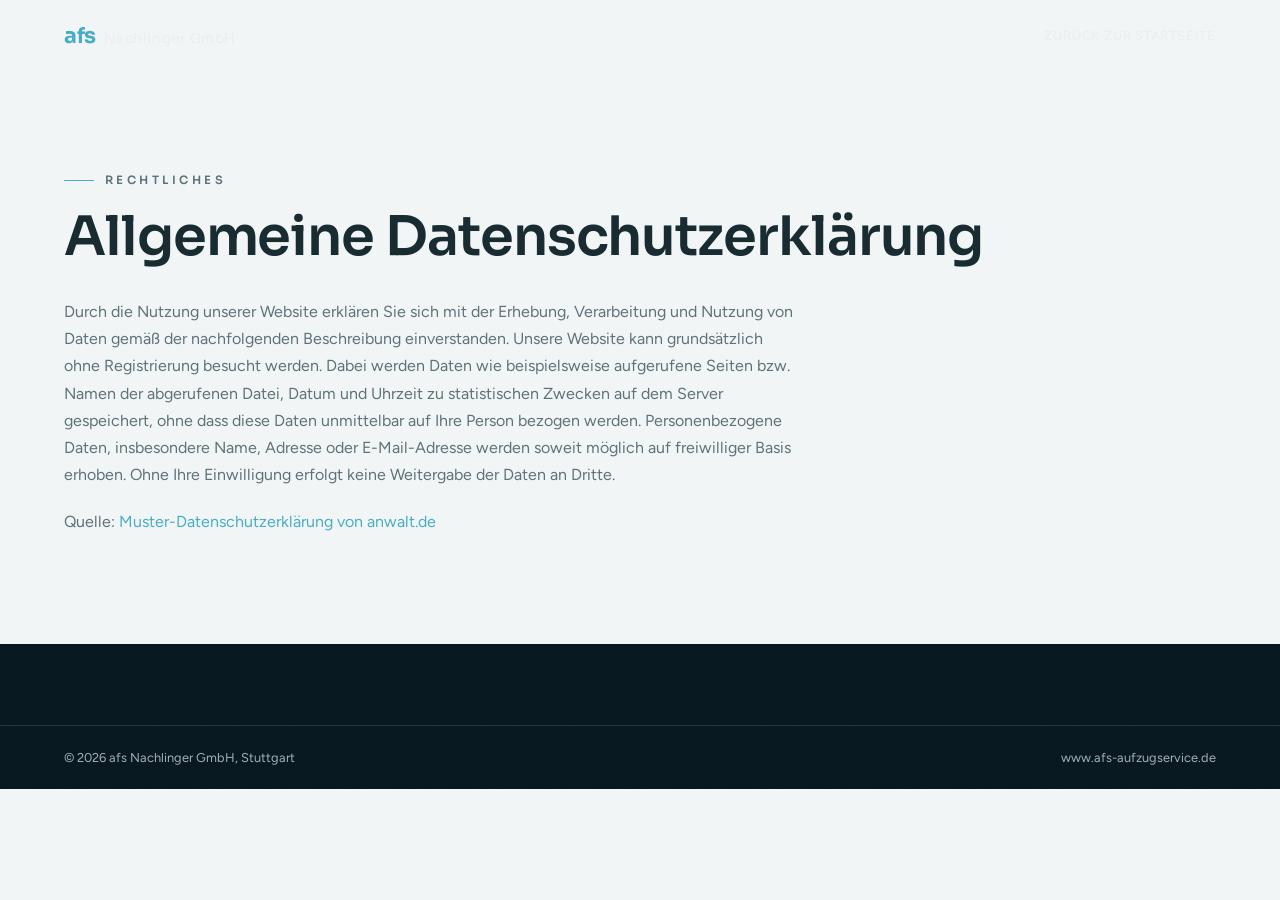
==== datenschutz.html @ e0c66be9 "AFS Aufzugservice — Relaunch-Vorschau (Petrol-Editorial, Etagen-Anzeige) Co-Authored-By: Claude Fabl" ====
<!DOCTYPE html>
<html lang="de">
<head>
<meta charset="UTF-8">
<meta name="viewport" content="width=device-width, initial-scale=1.0">
<meta name="robots" content="noindex, nofollow">
<title>Datenschutzerklärung — afs Nachlinger GmbH</title>
<link rel="preconnect" href="https://fonts.googleapis.com">
<link rel="preconnect" href="https://fonts.gstatic.com" crossorigin>
<link href="https://fonts.googleapis.com/css2?family=Sora:wght@400;600;700&family=Figtree:wght@400;500;600&display=swap" rel="stylesheet">
<link rel="stylesheet" href="css/style.css">
<script src="js/head.js"></script>
<style>
  .legal{ padding:clamp(8rem,18vh,12rem) 0 clamp(4rem,10vh,7rem); }
  .legal h1{ font-size:clamp(2rem,4.6vw,3.4rem); margin-bottom:2rem; }
  .legal p{ max-width:46rem; color:var(--muted); margin-bottom:1.2rem; }
  .legal a{ color:var(--accent); }
</style>
</head>
<body>
<header class="nav is-scrolled" data-nav>
  <a class="nav__brand" href="index.html">
    <span class="nav__logo">afs</span>
    <span class="nav__name">Nachlinger GmbH</span>
  </a>
  <nav class="nav__links" aria-label="Hauptnavigation">
    <a href="index.html">Zurück zur Startseite</a>
  </nav>
</header>
<main class="legal">
  <div class="wrap">
    <p class="eyebrow">Rechtliches</p>
    <h1>Allgemeine Datenschutzerklärung</h1>
    <p>Durch die Nutzung unserer Website erklären Sie sich mit der Erhebung, Verarbeitung und Nutzung von Daten gemäß der nachfolgenden Beschreibung einverstanden. Unsere Website kann grundsätzlich ohne Registrierung besucht werden. Dabei werden Daten wie beispielsweise aufgerufene Seiten bzw. Namen der abgerufenen Datei, Datum und Uhrzeit zu statistischen Zwecken auf dem Server gespeichert, ohne dass diese Daten unmittelbar auf Ihre Person bezogen werden. Personenbezogene Daten, insbesondere Name, Adresse oder E-Mail-Adresse werden soweit möglich auf freiwilliger Basis erhoben. Ohne Ihre Einwilligung erfolgt keine Weitergabe der Daten an Dritte.</p>
    <p>Quelle: <a href="https://www.anwalt.de/vorlage/muster-datenschutzerklaerung.php" rel="noopener">Muster-Datenschutzerklärung von anwalt.de</a></p>
  </div>
</main>
<footer class="footer">
  <div class="wrap footer__base">
    <p>© 2026 afs Nachlinger GmbH, Stuttgart</p>
    <p>www.afs-aufzugservice.de</p>
  </div>
</footer>
<script src="js/main.js"></script>
</body>
</html>
---- css/style.css ----
/* ═══════════════════════════════════════════════════════════
   afs Nachlinger GmbH — Aufzug · Fahrtreppen · Service
   Ruhiges Petrol-Editorial · Signature: Etagen-Anzeige
   ═══════════════════════════════════════════════════════════ */

:root{
  --bg:        #f2f5f5;   /* kühles Off-White */
  --bg-dark:   #0c2129;   /* tiefes Petrol (aus dem Alt-Hero) */
  --bg-darker: #081820;
  --ink:       #172b31;   /* Text auf hell, kühl gebrochen */
  --ink-light: #e6eeef;   /* Text auf dunkel */
  --muted:     #5d7278;
  --muted-light:#9db2b7;
  --accent:    #47adc6;   /* beruhigtes Türkis der Altseite (#52bad5) */
  --accent-soft:#7cc6d8;
  --line:      rgba(23,43,49,.13);
  --line-light:rgba(230,238,239,.14);
  --display:   "Sora", system-ui, sans-serif;
  --sans:      "Figtree", system-ui, sans-serif;
  --pad:       clamp(1.4rem, 5vw, 6rem);
  --maxw:      1440px;
}

*{ margin:0; padding:0; box-sizing:border-box; }
html{ -webkit-font-smoothing:antialiased; text-rendering:optimizeLegibility; scroll-behavior:smooth; }
body{
  background:var(--bg); color:var(--ink);
  font-family:var(--sans);
  font-size:clamp(1rem, .6rem + .5vw, 1.125rem);
  line-height:1.7; overflow-x:hidden;
}
img{ display:block; width:100%; height:100%; object-fit:cover; }
a{ color:inherit; text-decoration:none; }
::selection{ background:var(--accent); color:#06171d; }
h1,h2,h3,h4{ font-family:var(--display); font-weight:600; line-height:1.04; letter-spacing:-.02em; }
em{ font-style:normal; color:var(--accent); }
.wrap{ max-width:var(--maxw); margin:0 auto; padding-left:var(--pad); padding-right:var(--pad); }

/* Filmkorn, sehr subtil */
body::after{ content:""; position:fixed; inset:0; z-index:9999; pointer-events:none;
  opacity:.03; mix-blend-mode:overlay;
  background-image:url("data:image/svg+xml,%3Csvg xmlns='http://www.w3.org/2000/svg' width='140' height='140'%3E%3Cfilter id='n'%3E%3CfeTurbulence type='fractalNoise' baseFrequency='.9' numOctaves='3'/%3E%3C/filter%3E%3Crect width='100%25' height='100%25' filter='url(%23n)'/%3E%3C/svg%3E"); }

/* ── Eyebrow ─────────────────────────────────────────────── */
.eyebrow{
  display:inline-flex; align-items:center; gap:11px;
  font-size:.72rem; font-weight:600; font-family:var(--display);
  text-transform:uppercase; letter-spacing:.3em; color:var(--accent);
  margin-bottom:1.1rem;
}
.eyebrow::before{ content:""; width:30px; height:1px; background:var(--accent); }
.eyebrow--light{ color:var(--accent-soft); }
.eyebrow--light::before{ background:var(--accent-soft); }

/* ── Etagen-Anzeige (Signature) ──────────────────────────── */
.lift-panel{
  position:fixed; right:clamp(.8rem,2vw,2rem); top:50%; transform:translateY(-50%);
  z-index:90; display:flex; flex-direction:column; align-items:center; gap:14px;
}
.lift-panel__display{
  display:flex; flex-direction:column; align-items:center; gap:2px;
  background:var(--bg-darker); border:1px solid var(--line-light);
  border-radius:6px; padding:.55rem .7rem .5rem; min-width:52px;
  box-shadow:0 8px 30px rgba(8,24,32,.35);
}
.lift-panel__arrow{
  font-size:.55rem; color:var(--accent); line-height:1;
  transition:transform .3s ease, opacity .3s ease;
}
.lift-panel__arrow.is-down{ transform:rotate(180deg); }
.lift-panel__floor{
  font-family:var(--display); font-weight:700; font-size:1.35rem; line-height:1.1;
  color:var(--accent); font-variant-numeric:tabular-nums;
  text-shadow:0 0 14px rgba(71,173,198,.55);
}
.lift-panel__stops{ list-style:none; display:flex; flex-direction:column; align-items:center; gap:10px; }
.lift-panel__stops li{
  font-family:var(--display); font-size:.6rem; font-weight:600;
  color:var(--muted); opacity:.55; line-height:1;
  width:22px; height:22px; border-radius:50%;
  display:flex; align-items:center; justify-content:center;
  border:1px solid transparent;
  transition:all .35s ease;
}
.lift-panel__stops li.is-on{
  color:var(--accent); opacity:1; border-color:var(--accent);
}
@media (max-width: 920px){ .lift-panel{ display:none; } }

/* ── Nav ─────────────────────────────────────────────────── */
.nav{
  position:fixed; top:0; left:0; right:0; z-index:100;
  display:flex; align-items:center; justify-content:space-between;
  padding:1.1rem var(--pad);
  color:var(--ink-light);
  transition:background .4s ease, box-shadow .4s ease, padding .4s ease, color .4s ease;
}
.nav.is-scrolled{
  background:rgba(8,24,32,.86); backdrop-filter:blur(14px); -webkit-backdrop-filter:blur(14px);
  padding-top:.7rem; padding-bottom:.7rem;
  box-shadow:0 1px 0 var(--line-light);
}
.nav__brand{ display:flex; align-items:baseline; gap:.5rem; }
.nav__logo{
  font-family:var(--display); font-weight:700; font-size:1.35rem; letter-spacing:-.02em;
  color:var(--accent);
}
.nav__name{ font-family:var(--display); font-weight:400; font-size:.85rem; letter-spacing:.04em; opacity:.85; }
.nav__links{ display:flex; align-items:center; gap:clamp(1rem,2.4vw,2.2rem); }
.nav__links a{
  font-size:.82rem; font-weight:500; letter-spacing:.06em; text-transform:uppercase;
  opacity:.85; transition:opacity .25s ease, color .25s ease;
}
.nav__links a:hover{ opacity:1; color:var(--accent-soft); }
.nav__cta{
  border:1px solid var(--accent); border-radius:40px;
  padding:.5rem 1.2rem; color:var(--accent-soft) !important; opacity:1 !important;
  transition:background .25s ease, color .25s ease;
}
.nav__cta:hover{ background:var(--accent); color:#06171d !important; }
@media (max-width: 720px){
  .nav__name{ display:none; }
  .nav__links a:not(.nav__cta){ display:none; }
}

/* ── Hero ────────────────────────────────────────────────── */
.hero{
  position:relative; height:100svh; min-height:640px;
  display:flex; flex-direction:column; justify-content:flex-end;
  background:var(--bg-dark); color:var(--ink-light);
}
.hero__media{ position:absolute; inset:0; z-index:0; overflow:hidden; }
.hero__media img{ transform:scale(1.08); will-change:transform; }
.hero__scrim{ position:absolute; inset:0; z-index:1;
  background:
    linear-gradient(to top, rgba(8,24,32,.94) 0%, rgba(8,24,32,.35) 48%, rgba(8,24,32,.45) 100%),
    radial-gradient(110% 70% at 78% 30%, rgba(71,173,198,.10), transparent 60%);
}
.hero__inner{
  position:relative; z-index:2; width:100%;
  max-width:var(--maxw); margin:0 auto;
  padding:0 var(--pad) clamp(2.4rem,6vh,4.5rem);
}
.hero__eyebrow{
  font-family:var(--display); font-size:.78rem; font-weight:600;
  text-transform:uppercase; letter-spacing:.32em; color:var(--accent-soft);
  margin-bottom:1.4rem;
}
.hero__title{
  font-size:clamp(2.9rem, 9.5vw, 8.2rem);
  font-weight:700; line-height:.98; letter-spacing:-.03em;
  margin-bottom:1.8rem;
}
.hero__title .line{ display:block; overflow:hidden; }
.hero__title .line > span{ display:block; will-change:transform; transition:transform 1.15s cubic-bezier(.16,1,.3,1); }
.js .hero__title .line > span{ transform:translateY(112%); }
.hero__title .line.is-in > span{ transform:translateY(0); }
.hero__foot{
  display:flex; align-items:flex-end; justify-content:space-between; gap:2rem; flex-wrap:wrap;
  border-top:1px solid var(--line-light); padding-top:1.6rem;
}
.hero__sub{ max-width:34rem; color:var(--muted-light); font-size:.98rem; }
.hero__hint{
  display:inline-flex; align-items:center; gap:12px; white-space:nowrap;
  font-family:var(--display); font-size:.72rem; font-weight:600;
  text-transform:uppercase; letter-spacing:.26em; color:var(--accent-soft);
}
.hero__hint-line{
  width:1px; height:44px; background:var(--accent); position:relative; overflow:hidden;
}
.hero__hint-line::after{
  content:""; position:absolute; left:0; top:-100%; width:100%; height:100%;
  background:var(--ink-light); animation:cable 2.2s cubic-bezier(.6,0,.4,1) infinite;
}
@keyframes cable{ 0%{ top:-100%; } 60%,100%{ top:100%; } }

/* ── Intro ───────────────────────────────────────────────── */
.intro{ padding:clamp(5rem,12vh,9rem) 0 clamp(2rem,5vh,4rem); }
.intro__title{ font-size:clamp(2rem,4.6vw,3.6rem); max-width:22ch; margin-bottom:1.6rem; }
.intro__lead{ max-width:44rem; color:var(--muted); font-size:clamp(1.05rem,1.3vw,1.25rem); }

/* ── Etagen / Leistungen ─────────────────────────────────── */
.floor{ padding:clamp(3.5rem,9vh,7rem) 0; position:relative; }
.floor__grid{
  display:grid; grid-template-columns:.9fr 1.1fr; gap:clamp(2rem,5vw,5.5rem);
  align-items:center;
}
.floor--flip .floor__grid{ direction:rtl; }
.floor--flip .floor__body, .floor--flip .floor__media{ direction:ltr; }
.floor__media{ position:relative; }
.floor__body{ position:relative; }
.floor__num{
  position:absolute; top:-1.2em; right:0; z-index:0;
  font-family:var(--display); font-weight:700;
  font-size:clamp(7rem,16vw,13rem); line-height:1;
  color:transparent; -webkit-text-stroke:1px rgba(71,173,198,.22);
  pointer-events:none; user-select:none;
}
.floor__title{ font-size:clamp(1.9rem,3.6vw,3rem); margin-bottom:1.3rem; position:relative; }
.floor__body p{ color:var(--muted); margin-bottom:1.1rem; max-width:36rem; position:relative; }
.floor__facts{
  list-style:none; display:flex; flex-wrap:wrap; gap:.4rem 1.2rem;
  margin-top:1.4rem; padding-top:1.2rem; border-top:1px solid var(--line);
}
.floor__facts li{
  font-family:var(--display); font-size:.78rem; font-weight:600;
  text-transform:uppercase; letter-spacing:.12em; color:var(--ink);
}
.floor__facts li:not(:last-child)::after{ content:"/"; color:var(--accent); margin-left:1.2rem; opacity:.55; }
@media (max-width: 860px){
  .floor__grid{ grid-template-columns:1fr; }
  .floor--flip .floor__grid{ direction:ltr; }
  .floor__num{ top:-.6em; }
}

/* ── Bild-Slots (automatisch, JS lädt sobald Datei da) ──── */
.img-slot{
  position:relative; overflow:hidden; border-radius:2px;
  background:
    repeating-linear-gradient(to bottom, transparent 0 72px, rgba(230,238,239,.05) 72px 73px),
    linear-gradient(160deg, #10333e 0%, #0c2129 55%, #081820 100%);
}
.img-slot--tall{ aspect-ratio:4/5; max-height:640px; }
.img-slot::before{
  content:""; position:absolute; left:50%; top:0; bottom:0; width:1px;
  background:linear-gradient(to bottom, transparent, rgba(71,173,198,.28), transparent);
}
.img-slot.is-loaded{ background:none; }
.img-slot.is-loaded::before{ display:none; }
.img-slot img{ position:absolute; inset:0; }

/* Bild-Reveal: clip auf img, beobachtet wird der Container */
.reveal-img .img-slot img{ transition:clip-path 1.2s cubic-bezier(.16,1,.3,1); }
.js .reveal-img .img-slot img{ clip-path:inset(0 0 100% 0); }
.reveal-img.is-in .img-slot img{ clip-path:inset(0 0 0% 0); }

/* ── Über uns (dunkles Band) ─────────────────────────────── */
.about{
  position:relative; padding:clamp(6rem,16vh,11rem) 0;
  background:var(--bg-dark); color:var(--ink-light);
}
.about__media{ position:absolute; inset:0; border-radius:0; }
.about__scrim{ position:absolute; inset:0;
  background:linear-gradient(100deg, rgba(8,24,32,.96) 30%, rgba(8,24,32,.72) 70%, rgba(8,24,32,.55) 100%);
}
.about__inner{ position:relative; z-index:2; }
.about__title{ font-size:clamp(2rem,4.6vw,3.8rem); margin-bottom:1.6rem; max-width:20ch; }
.about__text{ max-width:40rem; color:var(--muted-light); margin-bottom:2rem; }
.about__badge{
  display:inline-block; font-family:var(--display); font-size:.75rem; font-weight:600;
  text-transform:uppercase; letter-spacing:.18em; color:var(--accent-soft);
  border:1px solid var(--line-light); border-radius:40px; padding:.7rem 1.4rem;
}

/* ── Notdienst ───────────────────────────────────────────── */
.sos{ padding:clamp(5rem,13vh,9rem) 0; text-align:center; }
.sos__inner{ display:flex; flex-direction:column; align-items:center; }
.sos__title{ font-size:clamp(2rem,4.8vw,3.8rem); max-width:20ch; margin-bottom:1.2rem; }
.sos__text{ color:var(--muted); margin-bottom:2.2rem; }
.sos__actions{ display:flex; gap:1rem; flex-wrap:wrap; justify-content:center; }
.btn{
  display:inline-block; font-family:var(--display); font-weight:600; font-size:.95rem;
  background:var(--accent); color:#06171d; border-radius:40px;
  padding:.95rem 2.1rem; letter-spacing:.02em;
  transition:transform .25s ease, box-shadow .25s ease;
}
.btn:hover{ transform:translateY(-3px); box-shadow:0 12px 30px rgba(71,173,198,.35); }
.btn--ghost{
  background:transparent; color:var(--ink); border:1px solid var(--line);
}
.btn--ghost:hover{ box-shadow:0 12px 30px rgba(23,43,49,.12); }

/* ── Footer ──────────────────────────────────────────────── */
.footer{ background:var(--bg-darker); color:var(--ink-light); padding:clamp(3.5rem,9vh,6rem) 0 0; }
.footer__grid{
  display:grid; grid-template-columns:1.3fr 1fr 1fr; gap:clamp(2rem,5vw,4rem);
  padding-bottom:clamp(2.5rem,6vh,4rem);
}
.footer__logo{ font-family:var(--display); font-weight:700; font-size:1.7rem; color:var(--accent); }
.footer__logo span{ font-weight:400; font-size:1.05rem; color:var(--ink-light); }
.footer__tag{
  font-family:var(--display); font-size:.72rem; font-weight:600;
  text-transform:uppercase; letter-spacing:.28em; color:var(--muted-light);
  margin:.7rem 0 1.4rem;
}
.footer__badge{ font-size:.85rem; color:var(--muted-light); max-width:26rem; }
.footer__col h4{
  font-size:.75rem; font-weight:600; text-transform:uppercase; letter-spacing:.22em;
  color:var(--accent-soft); margin-bottom:1.1rem;
}
.footer__col p, .footer__col address{ font-style:normal; font-size:.95rem; color:var(--muted-light); margin-bottom:.9rem; }
.footer__col a{ transition:color .25s ease; }
.footer__col a:hover{ color:var(--accent-soft); }
.footer__note{ font-size:.8rem; opacity:.6; }
.footer__base{
  display:flex; justify-content:space-between; gap:1rem; flex-wrap:wrap;
  border-top:1px solid var(--line-light);
  padding-top:1.3rem; padding-bottom:1.3rem;
  font-size:.8rem; color:var(--muted-light);
}
@media (max-width: 860px){ .footer__grid{ grid-template-columns:1fr; } }

/* ── Reveals ─────────────────────────────────────────────── */
.reveal{ transition:opacity 1s cubic-bezier(.2,.8,.2,1), transform 1s cubic-bezier(.2,.8,.2,1); }
.js .reveal{ opacity:0; transform:translateY(26px); }
.reveal.is-in{ opacity:1; transform:none; }

/* ── Reduced Motion ──────────────────────────────────────── */
@media (prefers-reduced-motion: reduce){
  *{ animation:none !important; transition:none !important; }
  html{ scroll-behavior:auto; }
  .js .reveal{ opacity:1; transform:none; }
  .js .hero__title .line > span{ transform:none; }
  .js .reveal-img .img-slot img{ clip-path:none; }
  .hero__media img{ transform:none !important; }
}
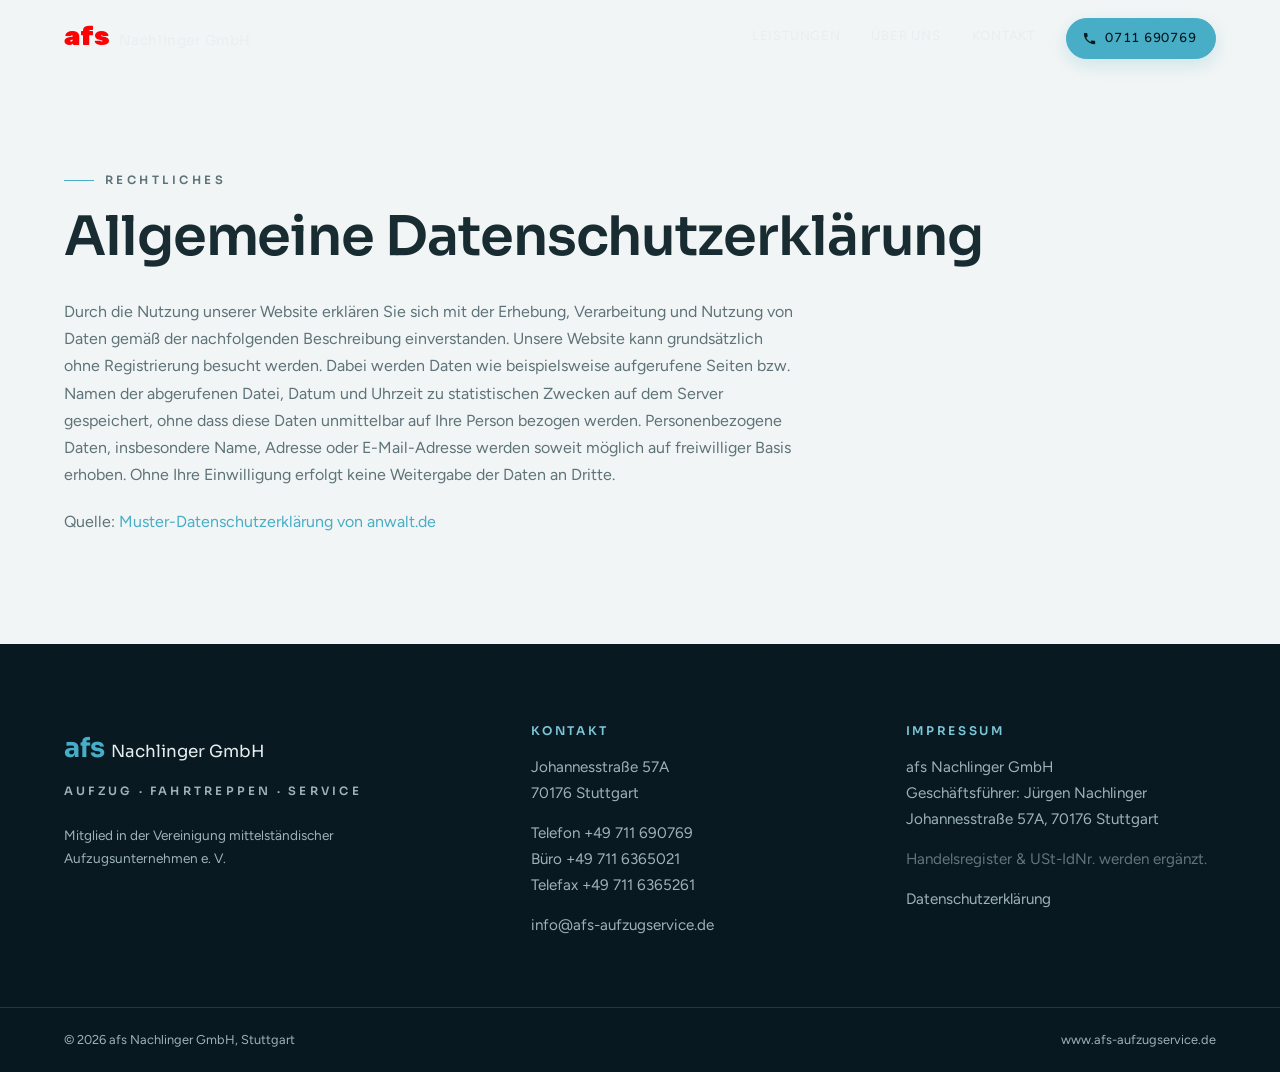
==== commit 56e3f7a3: "Mehrseiter: eigene Seiten statt Scrollen auf der Startseite Kundenwunsch: Ein Klick auf "Leistungen"" ====
--- a/datenschutz.html
+++ b/datenschutz.html
@@ -10,23 +10,38 @@
 <link href="https://fonts.googleapis.com/css2?family=Sora:wght@400;600;700&family=Figtree:wght@400;500;600&display=swap" rel="stylesheet">
 <link rel="stylesheet" href="css/style.css">
 <script src="js/head.js"></script>
-<style>
-  .legal{ padding:clamp(8rem,18vh,12rem) 0 clamp(4rem,10vh,7rem); }
-  .legal h1{ font-size:clamp(2rem,4.6vw,3.4rem); margin-bottom:2rem; }
-  .legal p{ max-width:46rem; color:var(--muted); margin-bottom:1.2rem; }
-  .legal a{ color:var(--accent); }
-</style>
 </head>
 <body>
+
+<!-- NAV -->
 <header class="nav is-scrolled" data-nav>
   <a class="nav__brand" href="index.html">
     <span class="nav__logo">afs</span>
     <span class="nav__name">Nachlinger GmbH</span>
   </a>
   <nav class="nav__links" aria-label="Hauptnavigation">
-    <a href="index.html">Zurück zur Startseite</a>
+    <a href="leistungen.html">Leistungen</a>
+    <a href="ueber-uns.html">Über uns</a>
+    <a href="kontakt.html">Kontakt</a>
+    <a class="nav__cta" href="tel:+49711690769" aria-label="Jetzt anrufen: 0711 690769">
+      <svg viewBox="0 0 24 24" aria-hidden="true" focusable="false"><path d="M6.6 10.8a15.1 15.1 0 0 0 6.6 6.6l2.2-2.2c.3-.3.7-.4 1-.2 1.2.4 2.4.6 3.7.6.6 0 1 .4 1 1V20c0 .6-.4 1-1 1C10.7 21 3 13.3 3 4c0-.6.4-1 1-1h3.5c.6 0 1 .4 1 1 0 1.3.2 2.5.6 3.7.1.3 0 .7-.2 1l-2.3 2.1z"/></svg>
+      <span>0711 690769</span>
+    </a>
+    <button class="nav__burger" data-menu-toggle aria-expanded="false" aria-controls="mobilnav">
+      <span class="nav__burger-box" aria-hidden="true"><span></span><span></span></span>
+      <span class="nav__burger-label">Menü</span>
+    </button>
   </nav>
 </header>
+
+<!-- MOBIL-MENUE -->
+<div class="mobilnav" id="mobilnav" data-menu>
+  <a href="leistungen.html">Leistungen</a>
+  <a href="ueber-uns.html">Über uns</a>
+  <a href="kontakt.html">Kontakt</a>
+  <a class="mobilnav__call" href="tel:+49711690769">0711 690769 anrufen</a>
+</div>
+
 <main class="legal">
   <div class="wrap">
     <p class="eyebrow">Rechtliches</p>
@@ -35,12 +50,38 @@
     <p>Quelle: <a href="https://www.anwalt.de/vorlage/muster-datenschutzerklaerung.php" rel="noopener">Muster-Datenschutzerklärung von anwalt.de</a></p>
   </div>
 </main>
+
+<!-- ═══ FOOTER ═══ -->
 <footer class="footer">
+  <div class="wrap footer__grid">
+    <div class="footer__brand">
+      <p class="footer__logo">afs <span>Nachlinger GmbH</span></p>
+      <p class="footer__tag">Aufzug · Fahrtreppen · Service</p>
+      <p class="footer__badge">Mitglied in der Vereinigung mittelständischer Aufzugsunternehmen e.&thinsp;V.</p>
+    </div>
+    <div class="footer__col">
+      <h4>Kontakt</h4>
+      <address>
+        Johannesstraße 57A<br>70176 Stuttgart
+      </address>
+      <p><a href="tel:+49711690769">Telefon +49 711 690769</a><br>
+         <a href="tel:+497116365021">Büro +49 711 6365021</a><br>
+         Telefax +49 711 6365261</p>
+      <p><a href="mailto:info@afs-aufzugservice.de">info@afs-aufzugservice.de</a></p>
+    </div>
+    <div class="footer__col">
+      <h4>Impressum</h4>
+      <p>afs Nachlinger GmbH<br>Geschäftsführer: Jürgen Nachlinger<br>Johannesstraße 57A, 70176 Stuttgart</p>
+      <p class="footer__note">Handelsregister &amp; USt-IdNr. werden ergänzt.</p>
+      <p><a href="datenschutz.html">Datenschutzerklärung</a></p>
+    </div>
+  </div>
   <div class="wrap footer__base">
     <p>© 2026 afs Nachlinger GmbH, Stuttgart</p>
     <p>www.afs-aufzugservice.de</p>
   </div>
 </footer>
+
 <script src="js/main.js"></script>
 </body>
 </html>
--- a/css/style.css
+++ b/css/style.css
@@ -13,12 +13,23 @@
   --muted-light:#9db2b7;
   --accent:    #47adc6;   /* beruhigtes Türkis der Altseite (#52bad5) */
   --accent-soft:#7cc6d8;
+  --red:       #ff0004;   /* Marken-Rot des Kunden — exakt aus der Altseite (.hero_header) */
   --line:      rgba(23,43,49,.13);
   --line-light:rgba(230,238,239,.14);
   --display:   "Sora", system-ui, sans-serif;
   --sans:      "Figtree", system-ui, sans-serif;
+  /* Wortmarke: Wunschschrift des Kunden zuerst (falls lokal installiert),
+     dann Gill Sans UltraBold (macOS/iOS — dieselbe Zeichnung), zuletzt der
+     selbst gehostete freie Ersatz Rubik 900. */
+  --mark:      "Humanst521 UBd BT", "Humanist521 UBd BT", "Gill Sans", "Rubik", system-ui, sans-serif;
   --pad:       clamp(1.4rem, 5vw, 6rem);
   --maxw:      1440px;
+}
+
+@font-face{
+  font-family:"Rubik";
+  font-style:normal; font-weight:900; font-display:swap;
+  src:url("fonts/rubik-900-latin.woff2") format("woff2");
 }
 
 *{ margin:0; padding:0; box-sizing:border-box; }
@@ -74,15 +85,18 @@
   text-shadow:0 0 14px rgba(71,173,198,.55);
 }
 .lift-panel__stops{ list-style:none; display:flex; flex-direction:column; align-items:center; gap:10px; }
-.lift-panel__stops li{
+.lift-panel__stops a{
   font-family:var(--display); font-size:.6rem; font-weight:600;
   color:var(--muted); opacity:.55; line-height:1;
   width:22px; height:22px; border-radius:50%;
   display:flex; align-items:center; justify-content:center;
   border:1px solid transparent;
-  transition:all .35s ease;
-}
-.lift-panel__stops li.is-on{
+  transition:color .35s ease, opacity .35s ease, border-color .35s ease, transform .16s cubic-bezier(.2,.7,.3,1);
+}
+.lift-panel__stops a:hover{ color:var(--accent-soft); opacity:1; border-color:var(--line-light); }
+.lift-panel__stops a:active{ transform:scale(.9); }
+.lift-panel__stops a:focus-visible{ outline:2px solid var(--accent); outline-offset:2px; }
+.lift-panel__stops a.is-on{
   color:var(--accent); opacity:1; border-color:var(--accent);
 }
 @media (max-width: 920px){ .lift-panel{ display:none; } }
@@ -100,10 +114,11 @@
   padding-top:.7rem; padding-bottom:.7rem;
   box-shadow:0 1px 0 var(--line-light);
 }
-.nav__brand{ display:flex; align-items:baseline; gap:.5rem; }
+.nav__brand{ display:flex; align-items:baseline; gap:.55rem; }
 .nav__logo{
-  font-family:var(--display); font-weight:700; font-size:1.35rem; letter-spacing:-.02em;
-  color:var(--accent);
+  font-family:var(--mark); font-weight:900; font-size:1.6rem; letter-spacing:0;
+  font-synthesis-weight:none; line-height:1;
+  color:var(--red);
 }
 .nav__name{ font-family:var(--display); font-weight:400; font-size:.85rem; letter-spacing:.04em; opacity:.85; }
 .nav__links{ display:flex; align-items:center; gap:clamp(1rem,2.4vw,2.2rem); }
@@ -112,16 +127,77 @@
   opacity:.85; transition:opacity .25s ease, color .25s ease;
 }
 .nav__links a:hover{ opacity:1; color:var(--accent-soft); }
+.nav__links a:not(.nav__cta){ position:relative; padding-bottom:.3rem; }
+.nav__links a:not(.nav__cta).is-active{ opacity:1; color:var(--accent-soft); }
+.nav__links a:not(.nav__cta).is-active::after{
+  content:""; position:absolute; left:0; right:0; bottom:0; height:1px; background:var(--accent);
+}
+/* Telefon-CTA: gefüllt, damit unmissverständlich ist, dass hier angerufen wird */
 .nav__cta{
-  border:1px solid var(--accent); border-radius:40px;
-  padding:.5rem 1.2rem; color:var(--accent-soft) !important; opacity:1 !important;
-  transition:background .25s ease, color .25s ease;
-}
-.nav__cta:hover{ background:var(--accent); color:#06171d !important; }
+  display:inline-flex; align-items:center; gap:.5rem;
+  background:var(--accent); border:1px solid var(--accent); border-radius:40px;
+  padding:.52rem 1.15rem .52rem .95rem;
+  color:#06171d !important; opacity:1 !important;
+  font-size:.9rem; font-weight:700; letter-spacing:.02em; text-transform:none;
+  font-variant-numeric:tabular-nums; white-space:nowrap;
+  box-shadow:0 6px 18px rgba(71,173,198,.22);
+  transition:background .22s cubic-bezier(.2,.7,.3,1), box-shadow .22s cubic-bezier(.2,.7,.3,1), transform .16s cubic-bezier(.2,.7,.3,1);
+}
+.nav__cta svg{ width:15px; height:15px; flex:none; fill:currentColor; }
+.nav__cta:hover{
+  background:var(--accent-soft); border-color:var(--accent-soft); color:#06171d !important;
+  box-shadow:0 9px 26px rgba(71,173,198,.34);
+}
+.nav__cta:active{ transform:scale(.97); }
 @media (max-width: 720px){
   .nav__name{ display:none; }
   .nav__links a:not(.nav__cta){ display:none; }
 }
+@media (max-width: 420px){
+  .nav__cta{ font-size:.82rem; padding:.48rem .9rem .48rem .78rem; gap:.4rem; }
+  .nav__burger-label{ display:none; }
+}
+
+/* ── Mobil-Menü ──────────────────────────────────────────── */
+.nav__burger{
+  display:none; align-items:center; gap:.5rem;
+  background:none; border:0; padding:.4rem .1rem; cursor:pointer;
+  color:var(--ink-light); font-family:var(--display);
+  font-size:.72rem; font-weight:600; text-transform:uppercase; letter-spacing:.14em;
+  transition:transform .16s cubic-bezier(.2,.7,.3,1), color .25s ease;
+}
+.nav__burger:hover{ color:var(--accent-soft); }
+.nav__burger:active{ transform:scale(.94); }
+.nav__burger-box{ display:block; width:20px; }
+.nav__burger-box span{
+  display:block; height:1.5px; background:currentColor; border-radius:2px;
+  transition:transform .24s cubic-bezier(.2,.7,.3,1);
+}
+.nav__burger-box span:first-child{ margin-bottom:5px; }
+.nav__burger[aria-expanded="true"] .nav__burger-box span:first-child{ transform:translateY(3.25px) rotate(45deg); }
+.nav__burger[aria-expanded="true"] .nav__burger-box span:last-child{ transform:translateY(-3.25px) rotate(-45deg); }
+
+.mobilnav{
+  position:fixed; inset:0; z-index:95;
+  background:rgba(8,24,32,.97);
+  backdrop-filter:blur(10px); -webkit-backdrop-filter:blur(10px);
+  display:flex; flex-direction:column; justify-content:center; gap:1.15rem;
+  padding:0 var(--pad);
+  opacity:0; visibility:hidden; transform:translateY(-10px);
+  transition:opacity .24s cubic-bezier(.2,.7,.3,1), transform .24s cubic-bezier(.2,.7,.3,1), visibility .24s;
+}
+.mobilnav.is-open{ opacity:1; visibility:visible; transform:none; }
+.mobilnav a{
+  font-family:var(--display); font-weight:600; letter-spacing:-.02em; line-height:1.1;
+  font-size:clamp(1.7rem,8vw,2.4rem); color:var(--ink-light);
+}
+.mobilnav a[aria-current="page"]{ color:var(--accent); }
+.mobilnav__call{
+  margin-top:1.1rem; font-size:.95rem !important; color:var(--accent) !important;
+  font-weight:600; text-transform:uppercase; letter-spacing:.12em;
+}
+@media (max-width: 720px){ .nav__burger{ display:inline-flex; } }
+@media (min-width: 721px){ .mobilnav{ display:none; } }
 
 /* ── Hero ────────────────────────────────────────────────── */
 .hero{
@@ -129,32 +205,40 @@
   display:flex; flex-direction:column; justify-content:flex-end;
   background:var(--bg-dark); color:var(--ink-light);
 }
-.hero__media{ position:absolute; inset:0; z-index:0; overflow:hidden; }
-.hero__media img{ transform:scale(1.08); will-change:transform; }
+.hero__media.img-slot, .hero__media{ position:absolute; inset:0; z-index:0; overflow:hidden; }
+.hero__media img{ transform:scale(1.06); }
 .hero__scrim{ position:absolute; inset:0; z-index:1;
   background:
-    linear-gradient(to top, rgba(8,24,32,.94) 0%, rgba(8,24,32,.35) 48%, rgba(8,24,32,.45) 100%),
-    radial-gradient(110% 70% at 78% 30%, rgba(71,173,198,.10), transparent 60%);
+    linear-gradient(to top, rgba(8,24,32,.88) 0%, rgba(8,24,32,.42) 34%, rgba(8,24,32,.10) 60%, rgba(8,24,32,.42) 100%),
+    linear-gradient(to right, rgba(8,24,32,.55) 0%, rgba(8,24,32,.15) 55%, transparent 75%),
+    linear-gradient(rgba(12,33,41,.32), rgba(12,33,41,.32));
 }
 .hero__inner{
   position:relative; z-index:2; width:100%;
   max-width:var(--maxw); margin:0 auto;
   padding:0 var(--pad) clamp(2.4rem,6vh,4.5rem);
 }
-.hero__eyebrow{
-  font-family:var(--display); font-size:.78rem; font-weight:600;
-  text-transform:uppercase; letter-spacing:.32em; color:var(--accent-soft);
-  margin-bottom:1.4rem;
+/* Wortmarke im Hero — der Eyecatcher */
+.hero__brand{ margin-bottom:clamp(.9rem, 2.4vh, 1.9rem); }
+.hero__mark{
+  font-family:var(--mark); font-weight:900; font-synthesis-weight:none;
+  font-size:clamp(3.6rem, 9.5vw, 7.6rem); line-height:.9; letter-spacing:.005em;
+  color:var(--red);
+}
+.hero__brandname{
+  font-family:var(--display); font-size:clamp(.72rem, 1.5vw, .95rem); font-weight:500;
+  text-transform:uppercase; letter-spacing:.3em; color:var(--ink-light);
+  padding-top:.75rem;
 }
 .hero__title{
-  font-size:clamp(2.9rem, 9.5vw, 8.2rem);
-  font-weight:700; line-height:.98; letter-spacing:-.03em;
+  font-size:clamp(2.2rem, 6.4vw, 5.4rem);
+  font-weight:700; line-height:1.02; letter-spacing:-.03em;
   margin-bottom:1.8rem;
 }
-.hero__title .line{ display:block; overflow:hidden; }
-.hero__title .line > span{ display:block; will-change:transform; transition:transform 1.15s cubic-bezier(.16,1,.3,1); }
-.js .hero__title .line > span{ transform:translateY(112%); }
-.hero__title .line.is-in > span{ transform:translateY(0); }
+.hero__inner .line{ display:block; overflow:hidden; }
+.hero__inner .line > span{ display:block; will-change:transform; transition:transform 1.15s cubic-bezier(.16,1,.3,1); }
+.js .hero__inner .line > span{ transform:translateY(112%); }
+.hero__inner .line.is-in > span{ transform:translateY(0); }
 .hero__foot{
   display:flex; align-items:flex-end; justify-content:space-between; gap:2rem; flex-wrap:wrap;
   border-top:1px solid var(--line-light); padding-top:1.6rem;
@@ -239,7 +323,7 @@
   position:relative; padding:clamp(6rem,16vh,11rem) 0;
   background:var(--bg-dark); color:var(--ink-light);
 }
-.about__media{ position:absolute; inset:0; border-radius:0; }
+.about__media.img-slot, .about__media{ position:absolute; inset:0; border-radius:0; }
 .about__scrim{ position:absolute; inset:0;
   background:linear-gradient(100deg, rgba(8,24,32,.96) 30%, rgba(8,24,32,.72) 70%, rgba(8,24,32,.55) 100%);
 }
@@ -300,6 +384,76 @@
 }
 @media (max-width: 860px){ .footer__grid{ grid-template-columns:1fr; } }
 
+/* ── Seiten-Hero der Unterseiten ─────────────────────────────
+   Kein Foto, sondern die Etage selbst als Tiefenebene:
+   Schachtlinien + die riesige Etagenziffer als Kontur. */
+.pagehero{
+  position:relative; overflow:hidden; z-index:1; /* deckt die Etagenziffer der Folgesektion ab */
+  background:var(--bg-dark); color:var(--ink-light);
+  padding:clamp(8rem,20vh,12rem) 0 clamp(3rem,8vh,5rem);
+}
+.pagehero + .floor{ padding-top:clamp(4.5rem,11vh,8rem); }
+.pagehero::before{
+  content:""; position:absolute; inset:0; pointer-events:none;
+  background:repeating-linear-gradient(to bottom, transparent 0 96px, rgba(230,238,239,.045) 96px 97px);
+}
+.pagehero__num{
+  position:absolute; right:clamp(-.5rem,2vw,4rem); top:50%; transform:translateY(-44%);
+  font-family:var(--display); font-weight:700; line-height:1;
+  font-size:clamp(9rem,26vw,20rem);
+  color:transparent; -webkit-text-stroke:1px rgba(71,173,198,.20);
+  pointer-events:none; user-select:none; z-index:0;
+}
+.pagehero__inner{ position:relative; z-index:2; }
+.pagehero__title{ font-size:clamp(2.3rem,5.6vw,4.6rem); margin-bottom:1.3rem; max-width:18ch; }
+.pagehero__lead{ max-width:44rem; color:var(--muted-light); font-size:clamp(1.02rem,1.25vw,1.2rem); }
+
+/* ── Leistungs-Teaser auf der Startseite ─────────────────── */
+.teasers{ padding:clamp(1rem,3vh,2.5rem) 0 clamp(4rem,11vh,7rem); }
+.teasers__grid{ display:grid; grid-template-columns:repeat(3,1fr); gap:clamp(1.6rem,3vw,3rem); }
+.teaser{
+  display:block; color:inherit;
+  transition:transform .16s cubic-bezier(.2,.7,.3,1);
+}
+.teaser .img-slot{ aspect-ratio:4/5; margin-bottom:1.4rem; }
+.teaser__num{
+  display:block; font-family:var(--display); font-size:.72rem; font-weight:600;
+  text-transform:uppercase; letter-spacing:.22em; color:var(--accent); margin-bottom:.55rem;
+}
+.teaser__title{
+  font-family:var(--display); font-weight:600; letter-spacing:-.02em;
+  font-size:clamp(1.3rem,2vw,1.7rem); line-height:1.1; margin-bottom:.7rem;
+}
+.teaser__text{ color:var(--muted); font-size:.98rem; margin-bottom:1.1rem; }
+.teaser__more{
+  font-family:var(--display); font-size:.78rem; font-weight:600;
+  text-transform:uppercase; letter-spacing:.14em; color:var(--accent);
+  display:inline-flex; align-items:center; gap:.55rem;
+}
+.teaser__more::after{ content:"→"; transition:transform .25s cubic-bezier(.2,.7,.3,1); }
+.teaser:hover .teaser__more::after{ transform:translateX(6px); }
+.teaser:active{ transform:scale(.99); }
+@media (max-width: 860px){ .teasers__grid{ grid-template-columns:1fr; } }
+
+/* ── Kontaktangaben ──────────────────────────────────────── */
+.contact{ padding:clamp(3.5rem,9vh,6rem) 0 clamp(1rem,3vh,2rem); }
+.contact__grid{ display:grid; grid-template-columns:1fr 1fr; gap:clamp(2rem,5vw,5rem); }
+.contact__label{
+  font-family:var(--display); font-size:.72rem; font-weight:600;
+  text-transform:uppercase; letter-spacing:.22em; color:var(--accent); margin-bottom:.45rem;
+}
+.contact__value{ font-size:1.1rem; line-height:1.6; margin-bottom:2rem; font-style:normal; }
+.contact__value a{ transition:color .25s ease; }
+.contact__value a:hover{ color:var(--accent); }
+.contact__note{ color:var(--muted); max-width:34rem; }
+@media (max-width: 860px){ .contact__grid{ grid-template-columns:1fr; } }
+
+/* ── Rechtstexte ─────────────────────────────────────────── */
+.legal{ padding:clamp(8rem,18vh,12rem) 0 clamp(4rem,10vh,7rem); }
+.legal h1{ font-size:clamp(2rem,4.6vw,3.4rem); margin-bottom:2rem; }
+.legal p{ max-width:46rem; color:var(--muted); margin-bottom:1.2rem; }
+.legal a{ color:var(--accent); }
+
 /* ── Reveals ─────────────────────────────────────────────── */
 .reveal{ transition:opacity 1s cubic-bezier(.2,.8,.2,1), transform 1s cubic-bezier(.2,.8,.2,1); }
 .js .reveal{ opacity:0; transform:translateY(26px); }
@@ -310,7 +464,6 @@
   *{ animation:none !important; transition:none !important; }
   html{ scroll-behavior:auto; }
   .js .reveal{ opacity:1; transform:none; }
-  .js .hero__title .line > span{ transform:none; }
+  .js .hero__inner .line > span{ transform:none; }
   .js .reveal-img .img-slot img{ clip-path:none; }
-  .hero__media img{ transform:none !important; }
-}
+}
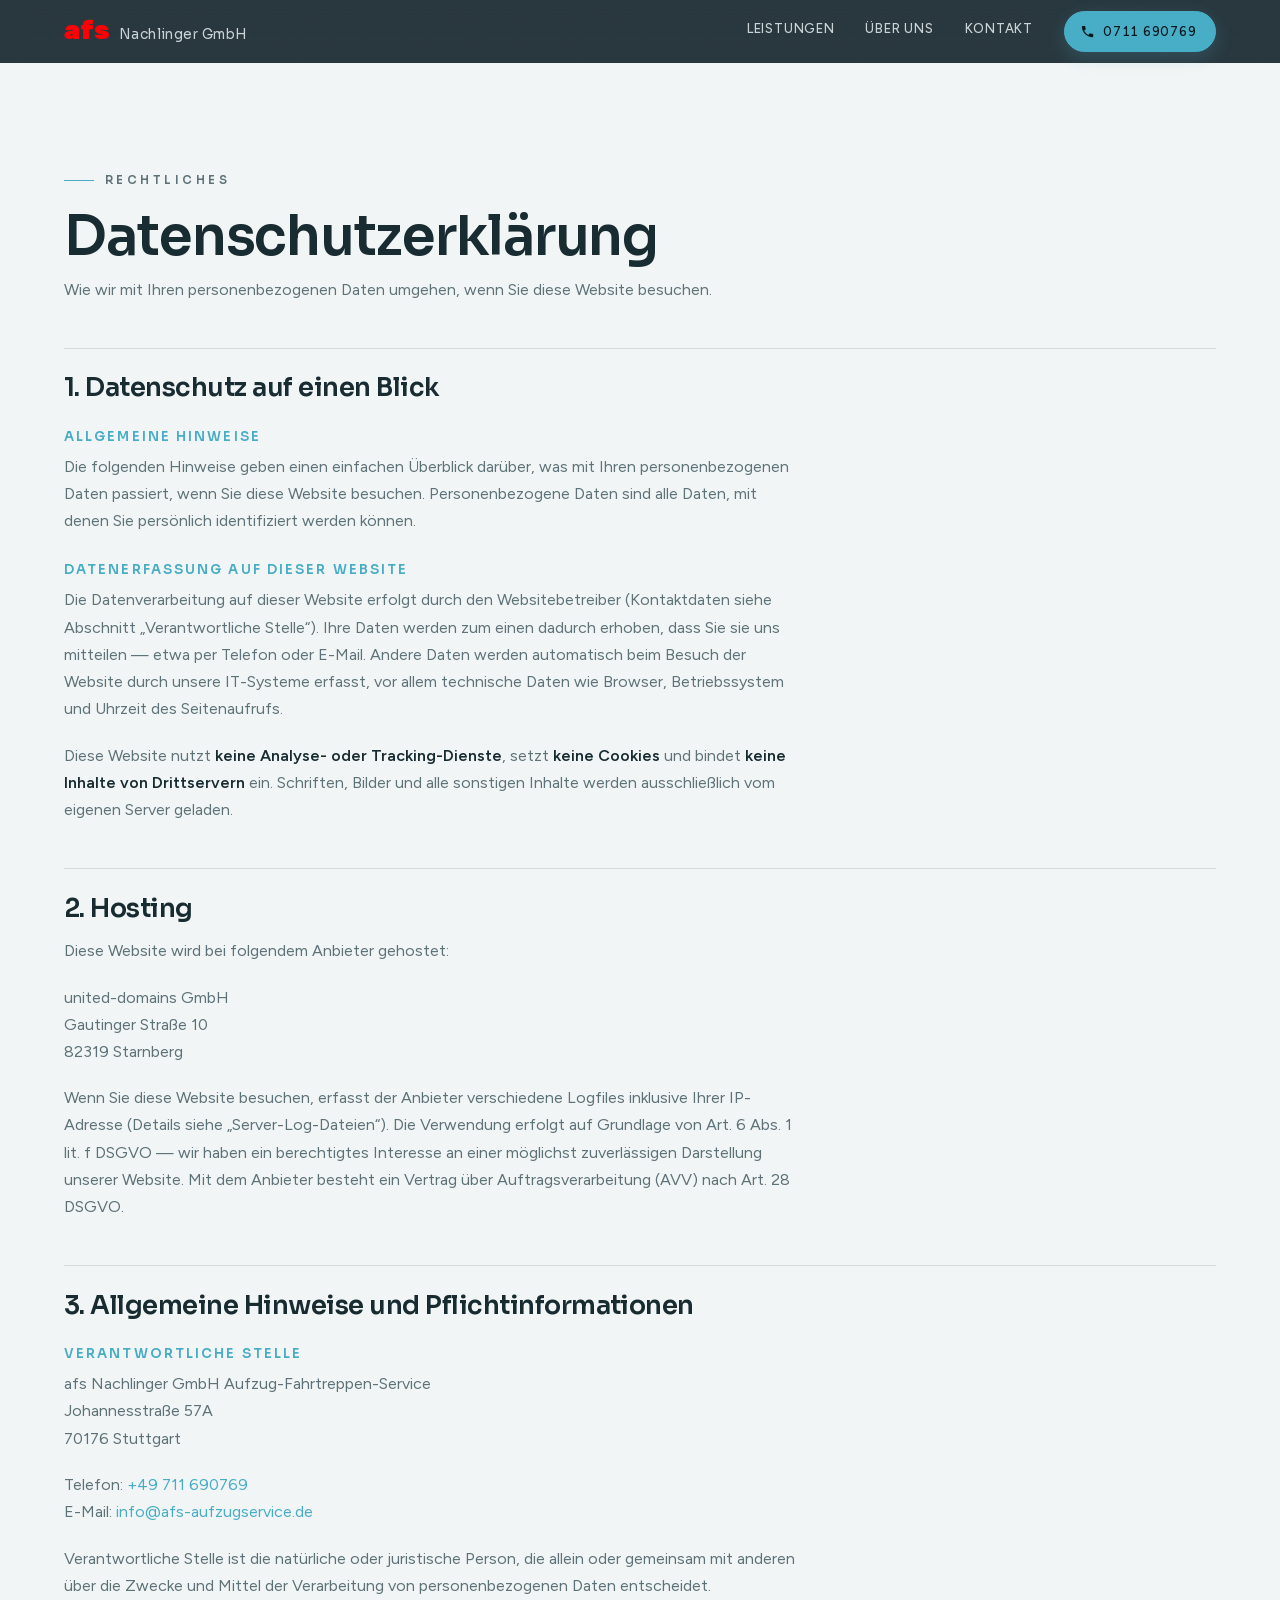
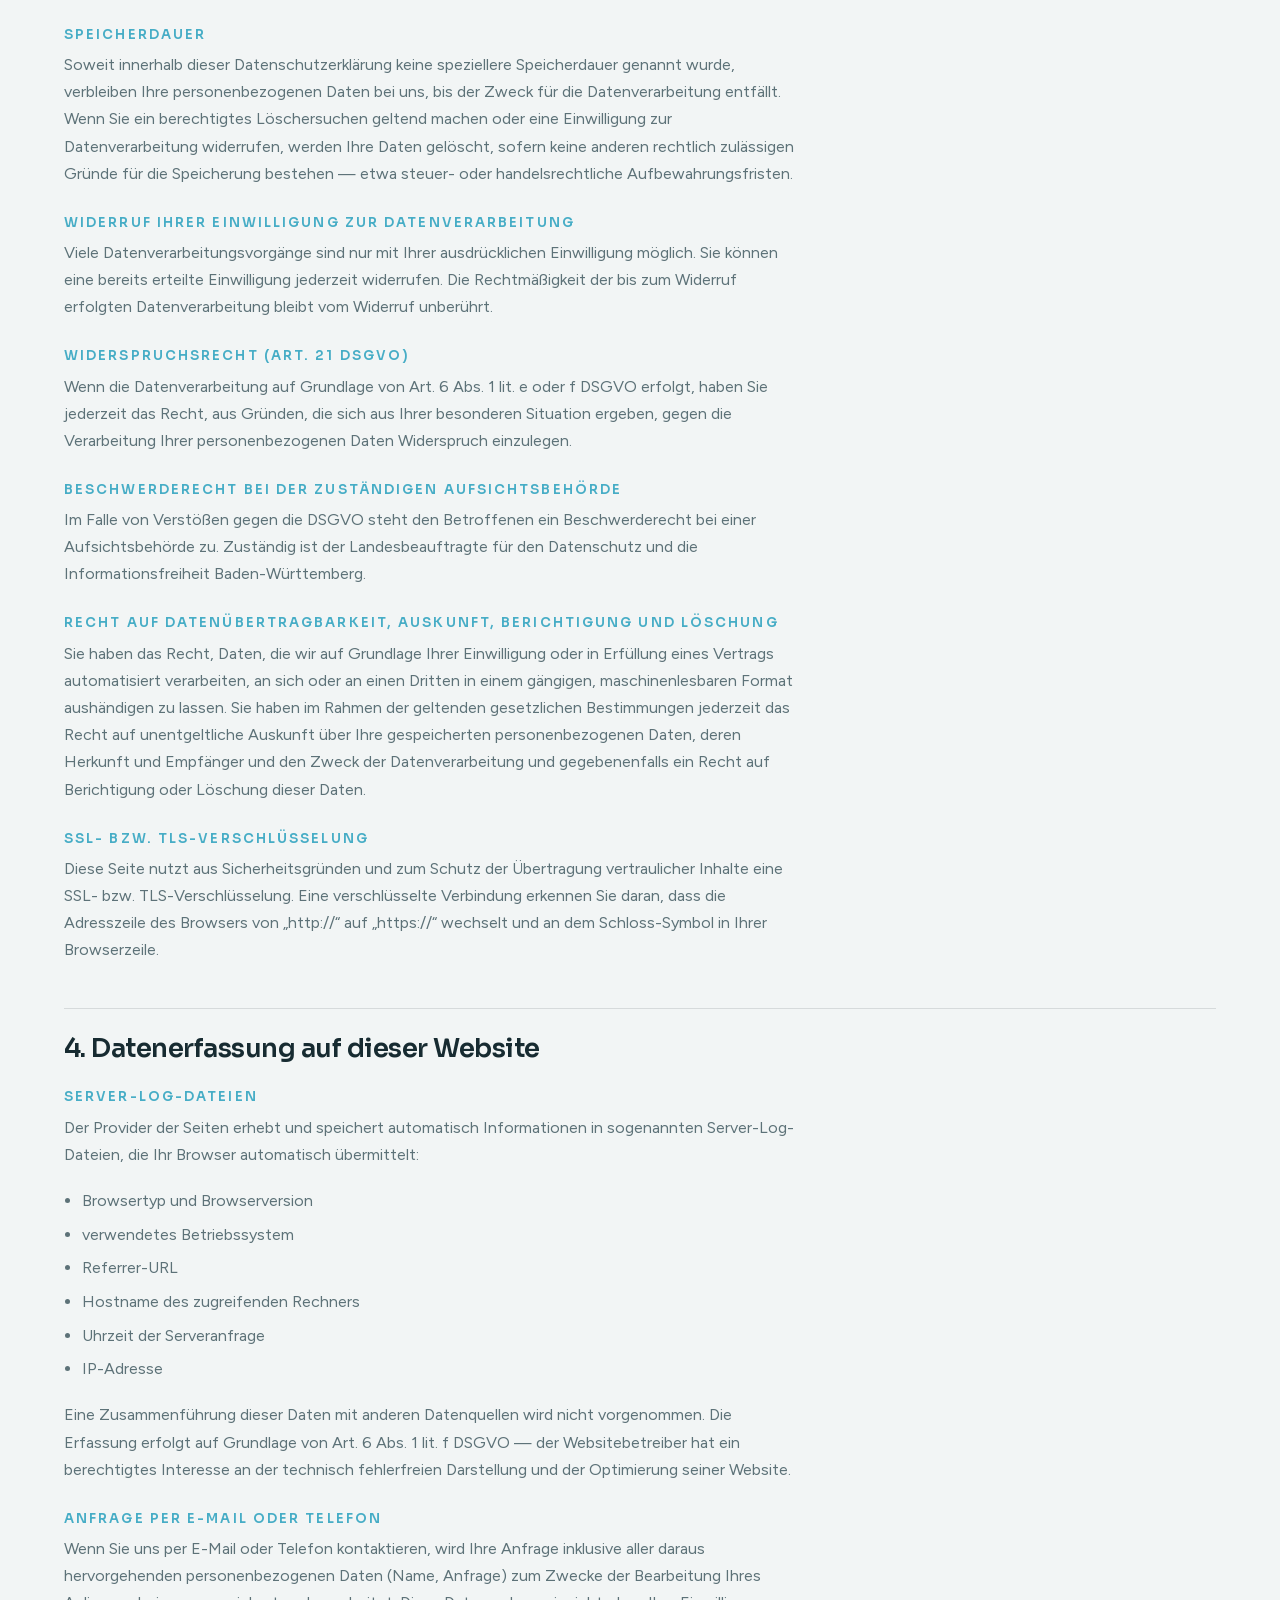
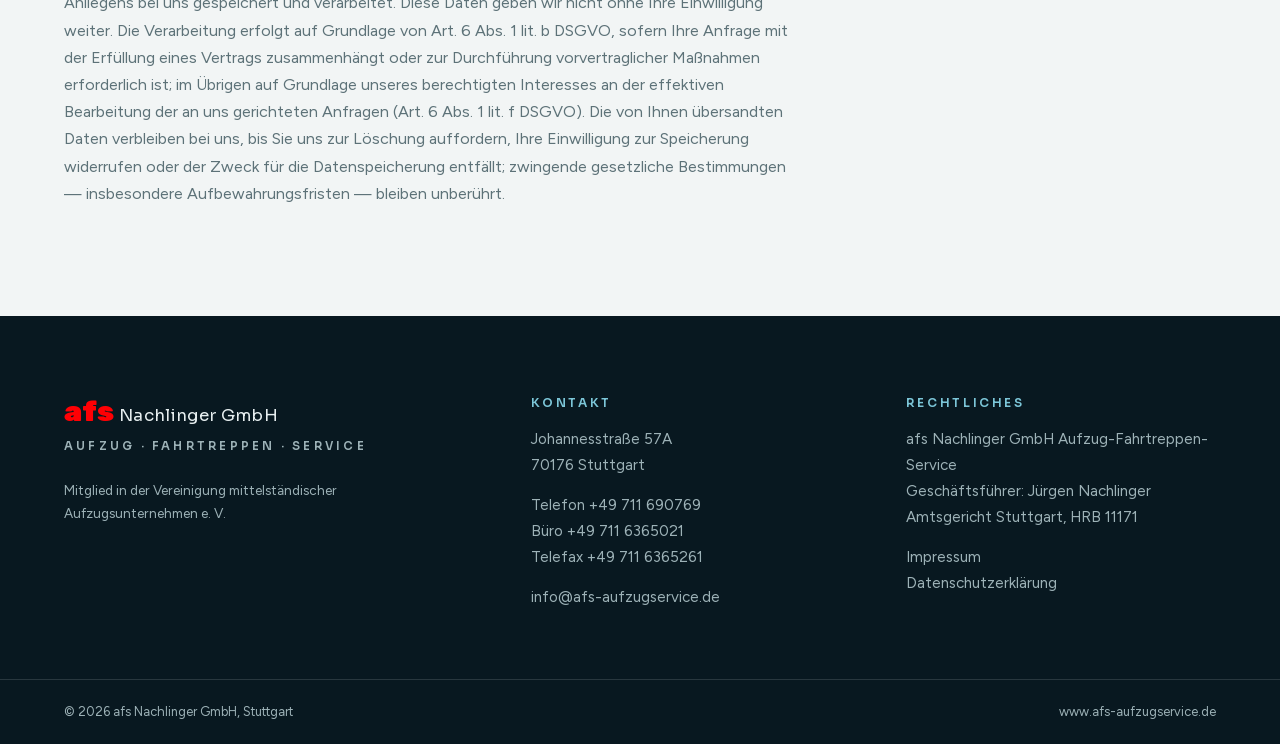
==== commit 6c9c7074: "Impressum + Datenschutz ausgearbeitet, Schriften selbst gehostet Rechtstexte auf Basis der Profi-Vor" ====
--- a/datenschutz.html
+++ b/datenschutz.html
@@ -3,18 +3,16 @@
 <head>
 <meta charset="UTF-8">
 <meta name="viewport" content="width=device-width, initial-scale=1.0">
+<meta name="description" content="Datenschutzerklaerung der afs Nachlinger GmbH Aufzug-Fahrtreppen-Service, Stuttgart.">
 <meta name="robots" content="noindex, nofollow">
-<title>Datenschutzerklärung — afs Nachlinger GmbH</title>
-<link rel="preconnect" href="https://fonts.googleapis.com">
-<link rel="preconnect" href="https://fonts.gstatic.com" crossorigin>
-<link href="https://fonts.googleapis.com/css2?family=Sora:wght@400;600;700&family=Figtree:wght@400;500;600&display=swap" rel="stylesheet">
+<title>Datenschutzerkl&auml;rung &mdash; afs Nachlinger GmbH</title>
 <link rel="stylesheet" href="css/style.css">
 <script src="js/head.js"></script>
 </head>
 <body>
 
 <!-- NAV -->
-<header class="nav is-scrolled" data-nav>
+<header class="nav is-scrolled" data-nav data-solid>
   <a class="nav__brand" href="index.html">
     <span class="nav__logo">afs</span>
     <span class="nav__name">Nachlinger GmbH</span>
@@ -45,9 +43,72 @@
 <main class="legal">
   <div class="wrap">
     <p class="eyebrow">Rechtliches</p>
-    <h1>Allgemeine Datenschutzerklärung</h1>
-    <p>Durch die Nutzung unserer Website erklären Sie sich mit der Erhebung, Verarbeitung und Nutzung von Daten gemäß der nachfolgenden Beschreibung einverstanden. Unsere Website kann grundsätzlich ohne Registrierung besucht werden. Dabei werden Daten wie beispielsweise aufgerufene Seiten bzw. Namen der abgerufenen Datei, Datum und Uhrzeit zu statistischen Zwecken auf dem Server gespeichert, ohne dass diese Daten unmittelbar auf Ihre Person bezogen werden. Personenbezogene Daten, insbesondere Name, Adresse oder E-Mail-Adresse werden soweit möglich auf freiwilliger Basis erhoben. Ohne Ihre Einwilligung erfolgt keine Weitergabe der Daten an Dritte.</p>
-    <p>Quelle: <a href="https://www.anwalt.de/vorlage/muster-datenschutzerklaerung.php" rel="noopener">Muster-Datenschutzerklärung von anwalt.de</a></p>
+    <h1>Datenschutzerkl&auml;rung</h1>
+    <p class="legal__intro">Wie wir mit Ihren personenbezogenen Daten umgehen, wenn Sie diese Website besuchen.</p>
+
+    <h2>1. Datenschutz auf einen Blick</h2>
+    <h3>Allgemeine Hinweise</h3>
+    <p>Die folgenden Hinweise geben einen einfachen &Uuml;berblick dar&uuml;ber, was mit Ihren personenbezogenen Daten passiert, wenn Sie diese Website besuchen. Personenbezogene Daten sind alle Daten, mit denen Sie pers&ouml;nlich identifiziert werden k&ouml;nnen.</p>
+    <h3>Datenerfassung auf dieser Website</h3>
+    <p>Die Datenverarbeitung auf dieser Website erfolgt durch den Websitebetreiber (Kontaktdaten siehe Abschnitt &bdquo;Verantwortliche Stelle&ldquo;). Ihre Daten werden zum einen dadurch erhoben, dass Sie sie uns mitteilen &mdash; etwa per Telefon oder E-Mail. Andere Daten werden automatisch beim Besuch der Website durch unsere IT-Systeme erfasst, vor allem technische Daten wie Browser, Betriebssystem und Uhrzeit des Seitenaufrufs.</p>
+    <p>Diese Website nutzt <strong>keine Analyse- oder Tracking-Dienste</strong>, setzt <strong>keine Cookies</strong> und bindet <strong>keine Inhalte von Drittservern</strong> ein. Schriften, Bilder und alle sonstigen Inhalte werden ausschlie&szlig;lich vom eigenen Server geladen.</p>
+
+    <h2>2. Hosting</h2>
+    <p>Diese Website wird bei folgendem Anbieter gehostet:</p>
+    <address>
+      united-domains GmbH<br>
+      Gautinger Stra&szlig;e 10<br>
+      82319 Starnberg
+    </address>
+    <p>Wenn Sie diese Website besuchen, erfasst der Anbieter verschiedene Logfiles inklusive Ihrer IP-Adresse (Details siehe &bdquo;Server-Log-Dateien&ldquo;). Die Verwendung erfolgt auf Grundlage von Art. 6 Abs. 1 lit. f DSGVO &mdash; wir haben ein berechtigtes Interesse an einer m&ouml;glichst zuverl&auml;ssigen Darstellung unserer Website. Mit dem Anbieter besteht ein Vertrag &uuml;ber Auftragsverarbeitung (AVV) nach Art. 28 DSGVO.</p>
+
+    <h2>3. Allgemeine Hinweise und Pflichtinformationen</h2>
+    <h3>Verantwortliche Stelle</h3>
+    <address>
+      afs Nachlinger GmbH Aufzug-Fahrtreppen-Service<br>
+      Johannesstra&szlig;e 57A<br>
+      70176 Stuttgart
+    </address>
+    <p>
+      Telefon: <a href="tel:+49711690769">+49 711 690769</a><br>
+      E-Mail: <a href="mailto:info@afs-aufzugservice.de">info@afs-aufzugservice.de</a>
+    </p>
+    <p>Verantwortliche Stelle ist die nat&uuml;rliche oder juristische Person, die allein oder gemeinsam mit anderen &uuml;ber die Zwecke und Mittel der Verarbeitung von personenbezogenen Daten entscheidet.</p>
+
+    <h3>Speicherdauer</h3>
+    <p>Soweit innerhalb dieser Datenschutzerkl&auml;rung keine speziellere Speicherdauer genannt wurde, verbleiben Ihre personenbezogenen Daten bei uns, bis der Zweck f&uuml;r die Datenverarbeitung entf&auml;llt. Wenn Sie ein berechtigtes L&ouml;schersuchen geltend machen oder eine Einwilligung zur Datenverarbeitung widerrufen, werden Ihre Daten gel&ouml;scht, sofern keine anderen rechtlich zul&auml;ssigen Gr&uuml;nde f&uuml;r die Speicherung bestehen &mdash; etwa steuer- oder handelsrechtliche Aufbewahrungsfristen.</p>
+
+    <h3>Widerruf Ihrer Einwilligung zur Datenverarbeitung</h3>
+    <p>Viele Datenverarbeitungsvorg&auml;nge sind nur mit Ihrer ausdr&uuml;cklichen Einwilligung m&ouml;glich. Sie k&ouml;nnen eine bereits erteilte Einwilligung jederzeit widerrufen. Die Rechtm&auml;&szlig;igkeit der bis zum Widerruf erfolgten Datenverarbeitung bleibt vom Widerruf unber&uuml;hrt.</p>
+
+    <h3>Widerspruchsrecht (Art. 21 DSGVO)</h3>
+    <p>Wenn die Datenverarbeitung auf Grundlage von Art. 6 Abs. 1 lit. e oder f DSGVO erfolgt, haben Sie jederzeit das Recht, aus Gr&uuml;nden, die sich aus Ihrer besonderen Situation ergeben, gegen die Verarbeitung Ihrer personenbezogenen Daten Widerspruch einzulegen.</p>
+
+    <h3>Beschwerderecht bei der zust&auml;ndigen Aufsichtsbeh&ouml;rde</h3>
+    <p>Im Falle von Verst&ouml;&szlig;en gegen die DSGVO steht den Betroffenen ein Beschwerderecht bei einer Aufsichtsbeh&ouml;rde zu. Zust&auml;ndig ist der Landesbeauftragte f&uuml;r den Datenschutz und die Informationsfreiheit Baden-W&uuml;rttemberg.</p>
+
+    <h3>Recht auf Daten&uuml;bertragbarkeit, Auskunft, Berichtigung und L&ouml;schung</h3>
+    <p>Sie haben das Recht, Daten, die wir auf Grundlage Ihrer Einwilligung oder in Erf&uuml;llung eines Vertrags automatisiert verarbeiten, an sich oder an einen Dritten in einem g&auml;ngigen, maschinenlesbaren Format aush&auml;ndigen zu lassen. Sie haben im Rahmen der geltenden gesetzlichen Bestimmungen jederzeit das Recht auf unentgeltliche Auskunft &uuml;ber Ihre gespeicherten personenbezogenen Daten, deren Herkunft und Empf&auml;nger und den Zweck der Datenverarbeitung und gegebenenfalls ein Recht auf Berichtigung oder L&ouml;schung dieser Daten.</p>
+
+    <h3>SSL- bzw. TLS-Verschl&uuml;sselung</h3>
+    <p>Diese Seite nutzt aus Sicherheitsgr&uuml;nden und zum Schutz der &Uuml;bertragung vertraulicher Inhalte eine SSL- bzw. TLS-Verschl&uuml;sselung. Eine verschl&uuml;sselte Verbindung erkennen Sie daran, dass die Adresszeile des Browsers von &bdquo;http://&ldquo; auf &bdquo;https://&ldquo; wechselt und an dem Schloss-Symbol in Ihrer Browserzeile.</p>
+
+    <h2>4. Datenerfassung auf dieser Website</h2>
+    <h3>Server-Log-Dateien</h3>
+    <p>Der Provider der Seiten erhebt und speichert automatisch Informationen in sogenannten Server-Log-Dateien, die Ihr Browser automatisch &uuml;bermittelt:</p>
+    <ul>
+      <li>Browsertyp und Browserversion</li>
+      <li>verwendetes Betriebssystem</li>
+      <li>Referrer-URL</li>
+      <li>Hostname des zugreifenden Rechners</li>
+      <li>Uhrzeit der Serveranfrage</li>
+      <li>IP-Adresse</li>
+    </ul>
+    <p>Eine Zusammenf&uuml;hrung dieser Daten mit anderen Datenquellen wird nicht vorgenommen. Die Erfassung erfolgt auf Grundlage von Art. 6 Abs. 1 lit. f DSGVO &mdash; der Websitebetreiber hat ein berechtigtes Interesse an der technisch fehlerfreien Darstellung und der Optimierung seiner Website.</p>
+
+    <h3>Anfrage per E-Mail oder Telefon</h3>
+    <p>Wenn Sie uns per E-Mail oder Telefon kontaktieren, wird Ihre Anfrage inklusive aller daraus hervorgehenden personenbezogenen Daten (Name, Anfrage) zum Zwecke der Bearbeitung Ihres Anliegens bei uns gespeichert und verarbeitet. Diese Daten geben wir nicht ohne Ihre Einwilligung weiter. Die Verarbeitung erfolgt auf Grundlage von Art. 6 Abs. 1 lit. b DSGVO, sofern Ihre Anfrage mit der Erf&uuml;llung eines Vertrags zusammenh&auml;ngt oder zur Durchf&uuml;hrung vorvertraglicher Ma&szlig;nahmen erforderlich ist; im &Uuml;brigen auf Grundlage unseres berechtigten Interesses an der effektiven Bearbeitung der an uns gerichteten Anfragen (Art. 6 Abs. 1 lit. f DSGVO). Die von Ihnen &uuml;bersandten Daten verbleiben bei uns, bis Sie uns zur L&ouml;schung auffordern, Ihre Einwilligung zur Speicherung widerrufen oder der Zweck f&uuml;r die Datenspeicherung entf&auml;llt; zwingende gesetzliche Bestimmungen &mdash; insbesondere Aufbewahrungsfristen &mdash; bleiben unber&uuml;hrt.</p>
+
   </div>
 </main>
 
@@ -70,10 +131,10 @@
       <p><a href="mailto:info@afs-aufzugservice.de">info@afs-aufzugservice.de</a></p>
     </div>
     <div class="footer__col">
-      <h4>Impressum</h4>
-      <p>afs Nachlinger GmbH<br>Geschäftsführer: Jürgen Nachlinger<br>Johannesstraße 57A, 70176 Stuttgart</p>
-      <p class="footer__note">Handelsregister &amp; USt-IdNr. werden ergänzt.</p>
-      <p><a href="datenschutz.html">Datenschutzerklärung</a></p>
+      <h4>Rechtliches</h4>
+      <p>afs Nachlinger GmbH Aufzug-Fahrtreppen-Service<br>Geschäftsführer: Jürgen Nachlinger<br>Amtsgericht Stuttgart, HRB 11171</p>
+      <p><a href="impressum.html">Impressum</a><br>
+         <a href="datenschutz.html">Datenschutzerklärung</a></p>
     </div>
   </div>
   <div class="wrap footer__base">
--- a/css/style.css
+++ b/css/style.css
@@ -26,6 +26,17 @@
   --maxw:      1440px;
 }
 
+/* Schriften selbst gehostet — keine Verbindung zu Google beim Seitenaufruf */
+@font-face{
+  font-family:"Sora";
+  font-style:normal; font-weight:100 800; font-display:swap;
+  src:url("fonts/sora-var-latin.woff2") format("woff2");
+}
+@font-face{
+  font-family:"Figtree";
+  font-style:normal; font-weight:300 900; font-display:swap;
+  src:url("fonts/figtree-var-latin.woff2") format("woff2");
+}
 @font-face{
   font-family:"Rubik";
   font-style:normal; font-weight:900; font-display:swap;
@@ -360,8 +371,11 @@
   display:grid; grid-template-columns:1.3fr 1fr 1fr; gap:clamp(2rem,5vw,4rem);
   padding-bottom:clamp(2.5rem,6vh,4rem);
 }
-.footer__logo{ font-family:var(--display); font-weight:700; font-size:1.7rem; color:var(--accent); }
-.footer__logo span{ font-weight:400; font-size:1.05rem; color:var(--ink-light); }
+.footer__logo{
+  font-family:var(--mark); font-weight:900; font-synthesis-weight:none;
+  font-size:1.8rem; line-height:1; letter-spacing:0; color:var(--red);
+}
+.footer__logo span{ font-family:var(--display); font-weight:400; font-size:1.05rem; letter-spacing:.02em; color:var(--ink-light); }
 .footer__tag{
   font-family:var(--display); font-size:.72rem; font-weight:600;
   text-transform:uppercase; letter-spacing:.28em; color:var(--muted-light);
@@ -450,9 +464,29 @@
 
 /* ── Rechtstexte ─────────────────────────────────────────── */
 .legal{ padding:clamp(8rem,18vh,12rem) 0 clamp(4rem,10vh,7rem); }
-.legal h1{ font-size:clamp(2rem,4.6vw,3.4rem); margin-bottom:2rem; }
+.legal h1{ font-size:clamp(2rem,4.6vw,3.4rem); margin-bottom:.6rem; }
+.legal__intro{ max-width:46rem; color:var(--muted); margin-bottom:3rem; }
+.legal h2{
+  font-size:clamp(1.25rem,2.2vw,1.6rem); margin:2.8rem 0 1rem;
+  padding-top:1.6rem; border-top:1px solid var(--line);
+}
+.legal h3{
+  font-family:var(--display); font-size:.82rem; font-weight:600;
+  text-transform:uppercase; letter-spacing:.16em; color:var(--accent);
+  margin:1.8rem 0 .6rem;
+}
 .legal p{ max-width:46rem; color:var(--muted); margin-bottom:1.2rem; }
+.legal address{ font-style:normal; max-width:46rem; color:var(--muted); margin-bottom:1.2rem; }
+.legal ul{ max-width:46rem; color:var(--muted); margin:0 0 1.2rem 1.1rem; }
+.legal li{ margin-bottom:.4rem; }
 .legal a{ color:var(--accent); }
+.legal strong{ color:var(--ink); font-weight:600; }
+/* Sichtbare Markierung fehlender Pflichtangaben — vor Livegang zu füllen */
+.legal__todo{
+  display:block; max-width:46rem; margin:0 0 1.2rem;
+  border-left:3px solid var(--red); background:rgba(255,0,4,.05);
+  padding:.8rem 1.1rem; color:var(--ink); font-size:.95rem;
+}
 
 /* ── Reveals ─────────────────────────────────────────────── */
 .reveal{ transition:opacity 1s cubic-bezier(.2,.8,.2,1), transform 1s cubic-bezier(.2,.8,.2,1); }
